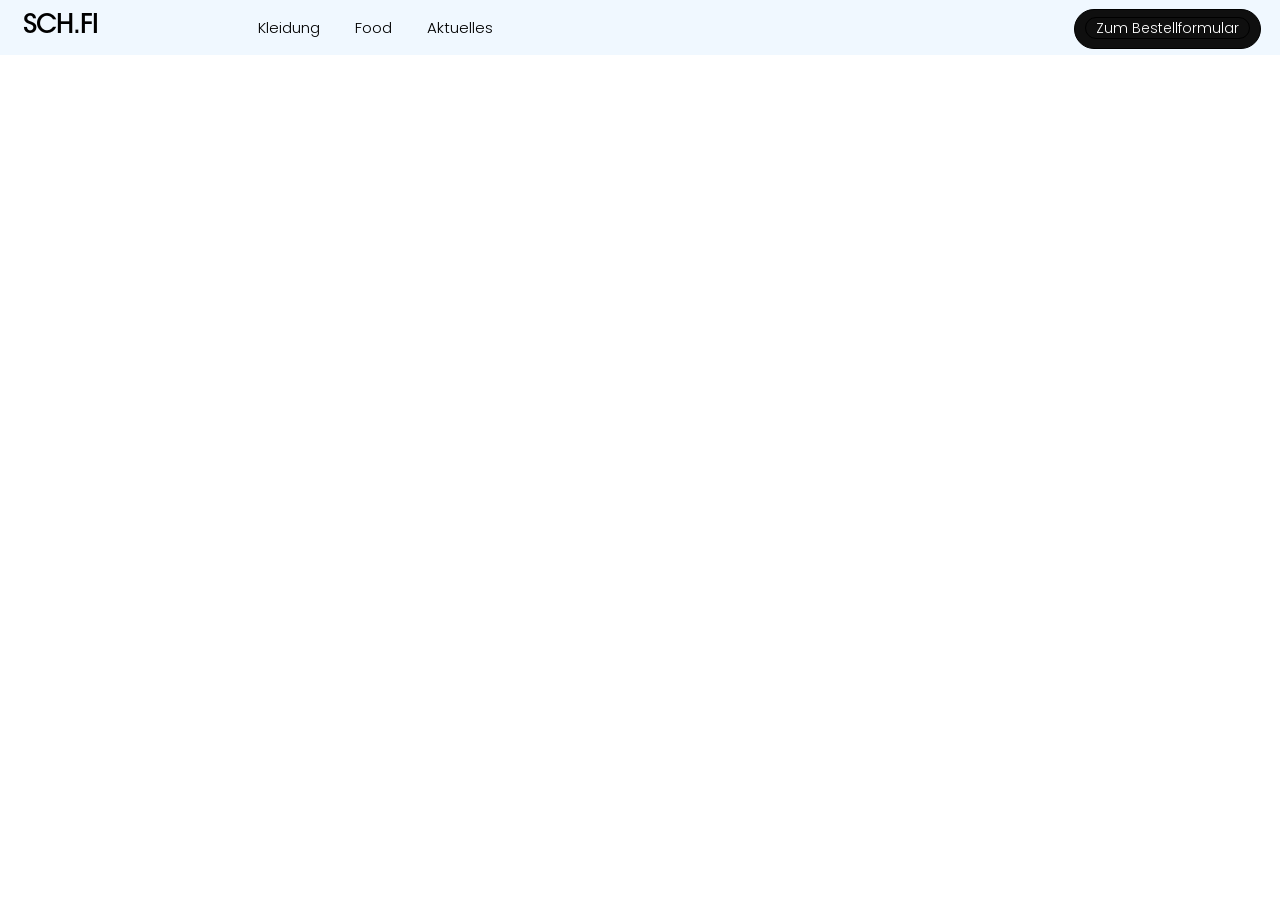
==== aktuelles.html @ 301ab564 "push" ====
<!DOCTYPE html>
<html lang="en">
<head>
    <meta charset="UTF-8">
    <meta name="viewport" content="width=device-width, initial-scale=1.0">
    <title>Document</title>

    <link rel="preconnect" href="https://fonts.googleapis.com">
    <link rel="preconnect" href="https://fonts.gstatic.com" crossorigin>
    <link href="https://fonts.googleapis.com/css2?family=Climate+Crisis:YEAR@1979&family=MuseoModerno:ital,wght@0,100..900;1,100..900&family=Poppins:ital,wght@0,100;0,200;0,300;0,400;0,500;0,600;0,700;0,800;0,900;1,100;1,200;1,300;1,400;1,500;1,600;1,700;1,800;1,900&family=Righteous&display=swap" rel="stylesheet">


    <link rel="stylesheet" href="./styles.css">
</head>
<body>
    <header class="header">
        <div class="header-wrapper1">
            <div class="header-wrapper2">
                <p class="header-name"><a href="./index.html">SCH.FI</a></p>
                <ul class="header-list">
                    <li><a href="./kleidung.html">Kleidung</a></li>
                    <li><a href="./food.html">Food</a></li>
                    <li><a href="./aktuelles.html">Aktuelles</a></li>
                </ul>
            </div>
            <button class="header-btn"><a href="https://www.jahngymnasium-greifswald.de/wp-content/uploads/2025/11/Bestellformular-und-Produktkatalog-November-2025-1.pdf" target="_blank" class="header-btn">Zum Bestellformular</a></button>
        </div>
    </header>

</body>
</html>
---- styles.css ----
*{
    text-decoration: none;
    list-style: none;
    border-style: none;
    color: black;
}


@font-face {
  font-family: 'main';
  src: url('./fonts/ITC\ Avant\ Garde\ Gothic\ Bold.otf') format('opentype');
  font-weight: normal;
  font-style: normal;
}

@font-face {
  font-family: 'mainlight';
  src: url('./fonts/ITC\ Avant\ Garde\ Gothic\ Std\ Medium.otf') format('opentype');
  font-weight: normal;
  font-style: normal;
}


html{
    overflow-x: hidden;
  overflow-y: scroll;
  scrollbar-color: rgb(73, 73, 73) rgb(0, 0, 0);
  scrollbar-width: 30px;
}

body {
  font-family: 'MyFont', sans-serif;
  margin: 0 auto;
}

.header{
   width: 100vw;
   background-color:/*  rgb(232, 232, 232) */ aliceblue;
   margin-top:0px;
   padding-left: 23px;
}

.header-wrapper1{
   width: 96.7%;
   display: flex;
   justify-content: space-between;
}

.header-wrapper2{
   width: 38%;
   height: 100%;
   display: flex;
   justify-content: space-between;
   align-items: center;
}

.header-name{
    font-family: 'mainlight', sans-serif;
    font-size: 26px;
    font-weight: 200;
    margin-top: 0px;
    margin-bottom: 0px;
    letter-spacing: -1px;
}

.header-list{
    width: 50%;
    display: flex;
    justify-content: space-between;
}

.header-list>li{
    font-family: Poppins;
    font-weight: 300;
    font-size: 15px;
}

.header-btn{
    font-family: Poppins;
    font-weight: 300;
    font-size: 14px;
    color: white;
    background-color: rgb(15, 15, 15);
    border-radius: 27px;
    padding-left: 10px;
    padding-right: 10px;
    margin-top: 8.7px;
    padding-top: 0px;
    padding-bottom: 0px;
    height: 40px;
    border: 1px solid black;
    
}

.main{
    background-color: rgb(230, 55, 16) /* rgb(122, 199, 21) */ /* rgb(88, 68, 241) */;
    width: 100vw;
    height: 100vh;
}

.main-name{
    font-family: 'mainlight', sans-serif;
    margin-top: 0px;
    font-size: 310px;
    letter-spacing: -30px;
    margin-bottom: 0px;
    padding-bottom: 0px;
    line-height: 50%;
}

.main-div{
    border-bottom: 1px solid black;
    display: flex;
    align-items: end;
    justify-content: space-between;
    margin-left: 20px;
    margin-right: 20px;
    gap: 100px;
    padding-top: 140px;
    padding-bottom: 30px;
}

.main-para-wrapper{
    margin-left: 20px;
    margin-right: 20px;
    width: 98%;
    display: flex;
    justify-content: end;

}

.main-para{
    font-size: 15px;
    letter-spacing: -0.3px;
    font-family: poppins;
    width: 31%;
    padding-right: 21.1px;
    padding-top: 25px;
    text-align: justify;
}

.abt{
    background-color: aliceblue;
    padding: 120px 20px;
    display: flex;
    justify-content: center;
}

.abt-wrapper1{
    width: 60vw;
}

.abt-wrapper2{
    display: flex;
    width: 100%;
    justify-content: end;
}
.abt-main{
    font-family: 'mainlight';
    font-size: 45px;
    letter-spacing: -3px;
    border-bottom: 1px solid black;
}

.abt-para{
    font-size: 15px;
    letter-spacing: -0.3px;
    font-family: poppins;
    width:100%;
    padding-right: 21.1px;
    padding-top: 5px;
    text-align: justify;
}


.werte{
   background-color: aliceblue;
   width: 100vw;
   display: flex;
   justify-content: center;
   flex-direction: column;
}

.werte-main{
    font-family: poppins;
    font-size: 26px;
    letter-spacing: -3px;
    width: 60%;
    margin-left: 43vw;
}

.werte-wrapper1{
    width: 100%;
    display: flex;
    justify-content: center;
    flex-direction: column;
    margin-top: 30px;
}

.werte-wrapper2{
    display: flex;
    margin-left: 20vw;
    margin-right: 20vw;
    flex-direction: column;
}

.werte-wrapper-item{
    font-family: 'mainlight';
    font-size: 45px;
    border-bottom: 1px solid black;
    letter-spacing: -3px;
    display: flex;
    justify-content: space-between;
    align-items: start;
    margin-top: 40px;
    text-transform: uppercase;
}

.werte-wrapper-item-para{
    font-size: 15px;
    letter-spacing: -0.3px;
    font-family: poppins;
    width: 40%;
    text-align: end;
    margin-top: 0px;
}

.food-main{
    background-color: rgb(230, 55, 16);
    height: 70vh;
}

.main-header-wrapper{
    width: 100vw;
    height: fit-content;
    display: flex;
    align-items: start;
    justify-content: start;
}

.main-header{
    font-family: 'mainlight';
    font-size: 70px;
    letter-spacing: -5px;
    margin-top: 0px;
    margin-bottom: 0px;
    margin-left: 20px;
    margin-right: 20px;
    padding-top: 40px;
    width: 100%;
    border-bottom: 1px solid black;
}



.work{
    width: 100vw;
    height: 80vh;
    background-color: rgb(255, 51, 0);
}

.work-list{
    margin-left: 0px;
    padding-left: 30px;
    margin-top: 18px;
    height: fit-content;
    margin-bottom: 180px;
    overflow-x: scroll;
    display: flex;
    gap: 100px;
      display: flex;
  overflow-x: auto;
  scroll-snap-type: x mandatory;
    scrollbar-width: none;
    margin-left: 20px;
    margin-right: 20px;

}

.work-list-item{
    width: fit-content;
      flex-shrink: 0;
  scroll-snap-align: start;
}


.work-text-wrapper{
    width: 100vw;
    display: flex;
    justify-content: center;
}


.work-small{
    width:96vw;
    border-bottom: 1px solid antiquewhite;
    margin: 0px;
    font-weight: 300;
    font-family: 'mainlight';
    font-size: 29px;
    color: antiquewhite;
    padding-bottom: 12px;
}

.work-overpara{
    font-weight: 900;
    font-family: 'mainlight';
    color: antiquewhite;
    font-size: 60px;
    line-height: 97%;
    text-transform: uppercase;
    padding-top: 16px;
    margin: 0px;
}

.work-btn-wrapper{
    width: 98vw;
    display: flex;
    justify-content: flex-end;
    margin-top: 50px;
}

.work-btn1{
    border: 1px solid rgb(0, 0, 0);
    background-color: rgba(255, 228, 196, 0);
    border-radius: 50%;
    color: rgb(0, 0, 0);
    padding: 9px 13px;
}

.work-btn2{
    border: 1px solid rgb(0, 0, 0);
    background-color: rgb(230, 55, 16);
    border-radius: 50%;
    color: rgb(0, 0, 0);
    padding: 9px 13px;
    margin-left: 12px;
}



.work-list-item-number{
    font-family: poppins;
    font-size: 15px;
    color: rgb(230, 55, 16);
}


.work-list-item-name{
 font-weight: 900;
    font-family: 'mainlight';
    color:rgb(230, 55, 16);
    font-size: 66px;
    line-height: 97%;
    text-transform: uppercase;
    padding-top: 16px;
    margin: 0px;
    padding-bottom: 5px;
}


.work-list-item-para{
    font-size: 20px;
   font-family: poppins;
   margin-top: 0px;
   font-weight: 300;
   padding-top: 9px;
   letter-spacing: 0.3px;
   color: rgb(230, 55, 16);
   text-transform: uppercase;
}

.work-img{
    width: 850px;
}

.work-list-item-div2{
    border-bottom: 1px solid rgb(230, 55, 16);
}
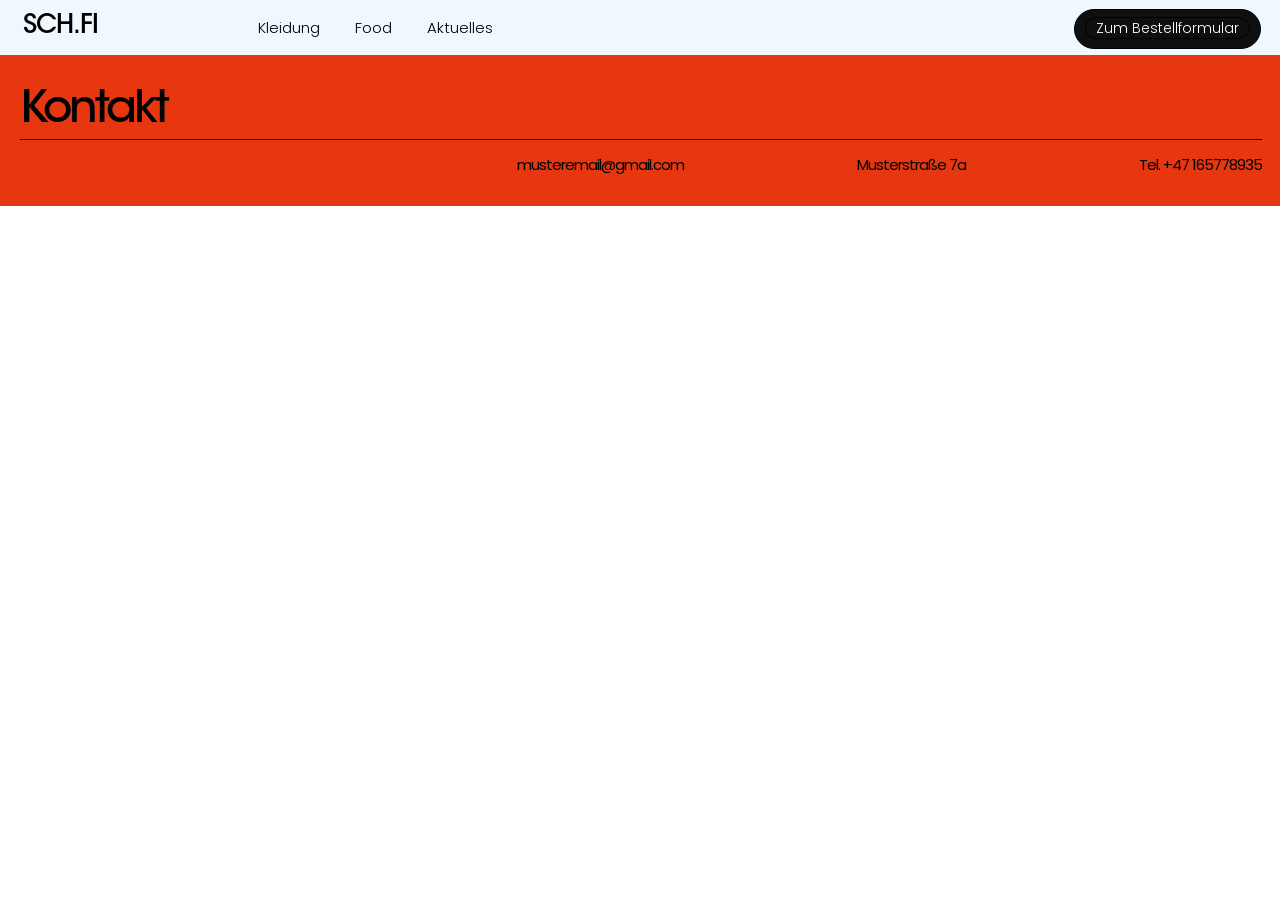
==== commit 62898204: "push" ====
--- a/aktuelles.html
+++ b/aktuelles.html
@@ -3,7 +3,7 @@
 <head>
     <meta charset="UTF-8">
     <meta name="viewport" content="width=device-width, initial-scale=1.0">
-    <title>Document</title>
+    <title>AKTUELLES</title>
 
     <link rel="preconnect" href="https://fonts.googleapis.com">
     <link rel="preconnect" href="https://fonts.gstatic.com" crossorigin>
@@ -26,6 +26,19 @@
             <button class="header-btn"><a href="https://www.jahngymnasium-greifswald.de/wp-content/uploads/2025/11/Bestellformular-und-Produktkatalog-November-2025-1.pdf" target="_blank" class="header-btn">Zum Bestellformular</a></button>
         </div>
     </header>
-
+<footer class="footer">
+        <div class="footer-wrapper1">
+            <div class="footer-wrapper2">
+                 Kontakt
+            </div>
+            <div class="footer-wrapper3">
+                <div>
+                <div>musteremail@gmail.com</div>
+                <div>Musterstraße 7a</div>
+                <div>Tel. +47 165778935</div>
+                </div>
+            </div>
+        </div>
+    </footer>
 </body>
 </html>
--- a/styles.css
+++ b/styles.css
@@ -179,6 +179,7 @@
    display: flex;
    justify-content: center;
    flex-direction: column;
+   padding-bottom: 120px;
 }
 
 .werte-main{
@@ -241,7 +242,7 @@
 .main-header{
     font-family: 'mainlight';
     font-size: 70px;
-    letter-spacing: -5px;
+    letter-spacing: -3.4px;
     margin-top: 0px;
     margin-bottom: 0px;
     margin-left: 20px;
@@ -356,11 +357,12 @@
     padding-top: 16px;
     margin: 0px;
     padding-bottom: 5px;
+    letter-spacing: -2px;
 }
 
 
 .work-list-item-para{
-    font-size: 20px;
+    font-size: 17px;
    font-family: poppins;
    margin-top: 0px;
    font-weight: 300;
@@ -378,3 +380,47 @@
     border-bottom: 1px solid rgb(230, 55, 16);
 }
 
+
+.footer{
+    width: 100vw;
+    height: fit-content;
+    background-color: rgb(230, 55, 16);
+}
+
+.footer-kleidung{
+    margin-top: 70vh;
+}
+
+
+.footer-wrapper1{
+    width: 98%;
+    padding-top: 30px;
+    padding-bottom: 30px;
+}
+.footer-wrapper2{
+    width: 99%;
+    margin-left: 20px;
+    margin-right: 40px;
+    font-family: 'mainlight';
+    font-size: 45px;
+    letter-spacing: -3px;
+    border-bottom: 1px solid black;
+}
+
+.footer-wrapper3{
+    width: 99%;
+    margin-left: 20px;
+    margin-right: 30px;
+     font-family: poppins;
+    font-size: 15px;
+    letter-spacing: -1px;
+    display: flex;
+    justify-content: end;
+}
+
+.footer-wrapper3>div{
+    width: 60%;
+    display: flex;
+    margin-top: 13px;
+    justify-content: space-between;
+}
